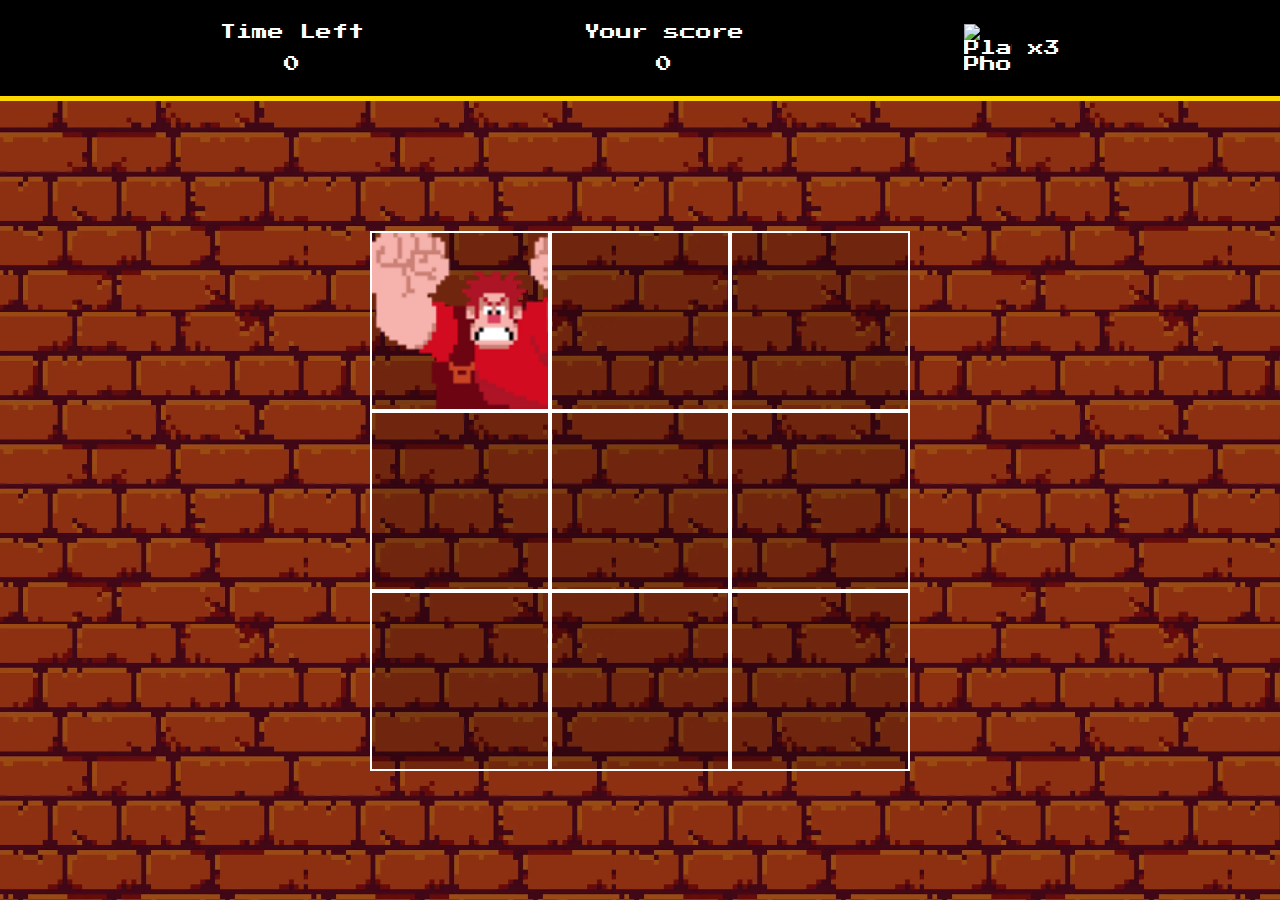
==== detona-ralph/index.html @ e0cd3979 "Criando os paines principais" ====
<!DOCTYPE html>
<html lang="pt-br">

<head>

    <!-- meta confing -->
    <meta charset="UTF-8">
    <meta name="viewport" content="width=device-width, initial-scale=1.0">
    <meta name="description"
        content="Projeto desenvolvido durante o curso Potência Tech iFood - Desenvolvimento de Jogos.">
    <meta name="author" content="Fatima Ferreira">
    <meta name="copyright" content="Todos os direitos livres">
    <meta name="robots" content="index, follow">

    <!-- styles css -->
    <link type="text/css" rel="stylesheet" href="./assets/css/root.css">
    <title>Detona Ralph</title>
</head>

<body>

    <div class="container">
        <header class="menu">
            <div class="menu-time">
                <h2>Time Left</h2>
                <h2>0</h2>
            </div>
            <div class="menu-score">
                <h2>Your score</h2>
                <h2>0</h2>
            </div>
            <div class="menu-lives">
                <img src="/assets/images/player.png" alt="Player Photo">
                <h2>x3</h2>
            </div>
        </header>

        <div class="panel">
            <div class="panel-row">
                <div class="square enemy" id="1"></div>
                <div class="square" id="2"></div>
                <div class="square" id="3"></div>
            </div>
            <div class="panel-row">
                <div class="square" id="4"></div>
                <div class="square" id="5"></div>
                <div class="square" id="6"></div>
            </div>
            <div class="panel-row">
                <div class="square" id="7"></div>
                <div class="square" id="8"></div>
                <div class="square" id="9"></div>
            </div>
        </div>
    </div>

    <!-- scripts -->
    <script defer src="./assets/js/engine.js"></script>
</body>

</html>
---- detona-ralph/assets/css/root.css ----
/* reset */
@import "minireset.min.css";

/* variables */
@import "variables.css";

/* main */
@import "main.css";
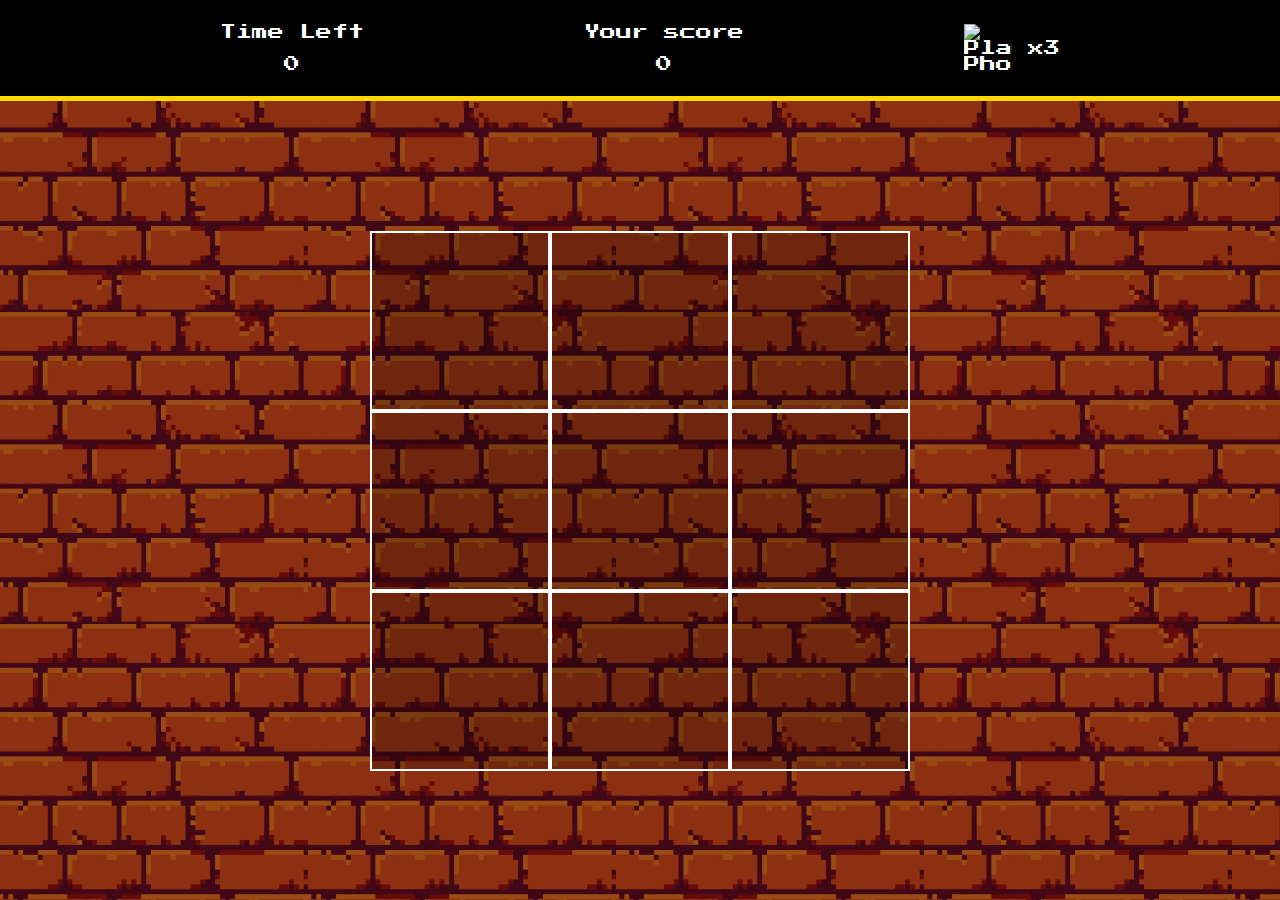
==== commit af314f47: "Implementando actions" ====
--- a/detona-ralph/index.html
+++ b/detona-ralph/index.html
@@ -23,21 +23,21 @@
         <header class="menu">
             <div class="menu-time">
                 <h2>Time Left</h2>
-                <h2>0</h2>
+                <h2 id="time">0</h2>
             </div>
             <div class="menu-score">
                 <h2>Your score</h2>
-                <h2>0</h2>
+                <h2 id="score">0</h2>
             </div>
             <div class="menu-lives">
                 <img src="/assets/images/player.png" alt="Player Photo">
-                <h2>x3</h2>
+                <h2 id="lives">x3</h2>
             </div>
         </header>
 
         <div class="panel">
             <div class="panel-row">
-                <div class="square enemy" id="1"></div>
+                <div class="square" id="1"></div>
                 <div class="square" id="2"></div>
                 <div class="square" id="3"></div>
             </div>
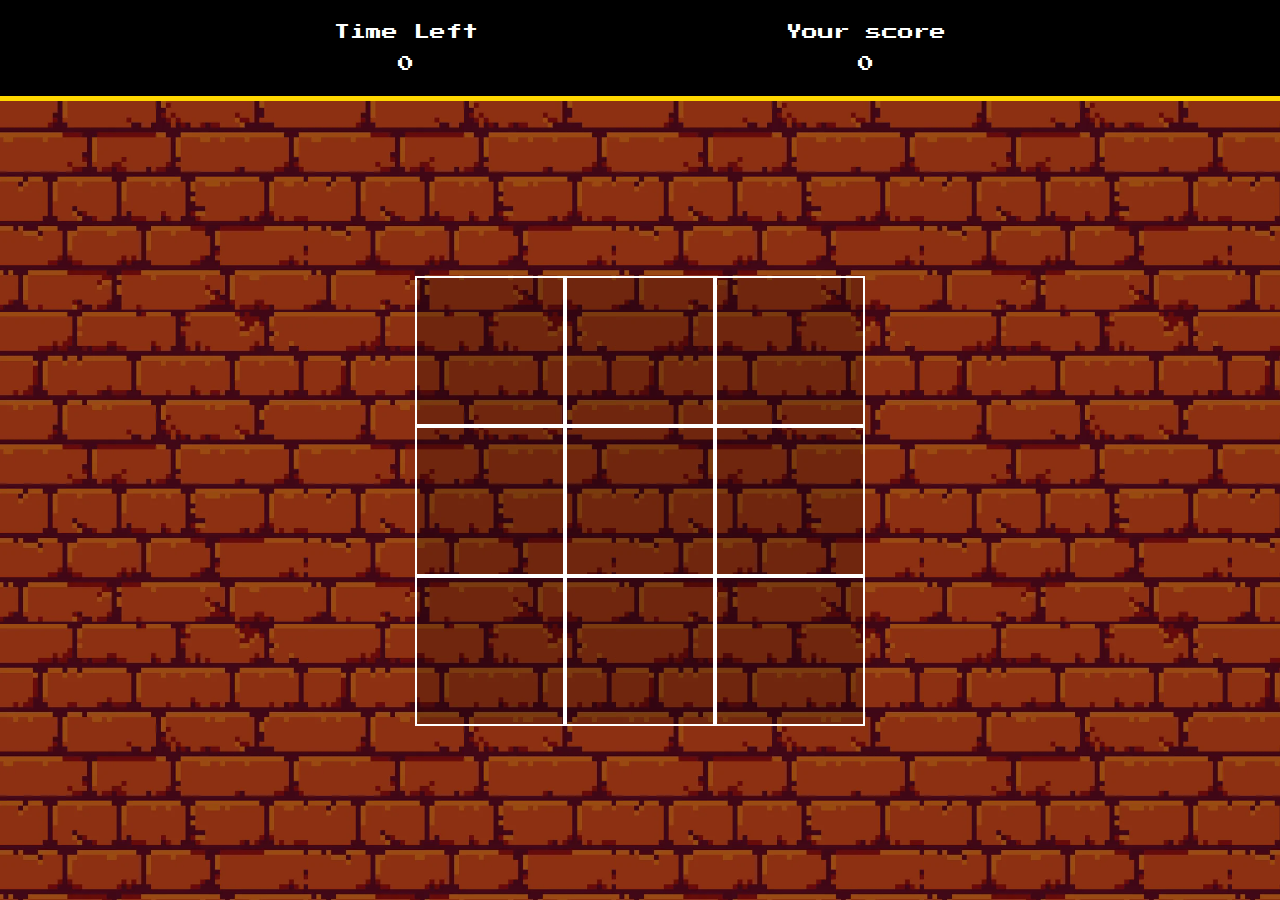
==== commit 6009d711: "Projeto concluido!" ====
--- a/detona-ralph/index.html
+++ b/detona-ralph/index.html
@@ -29,27 +29,29 @@
                 <h2>Your score</h2>
                 <h2 id="score">0</h2>
             </div>
-            <div class="menu-lives">
+            <!-- <div class="menu-lives">
                 <img src="/assets/images/player.png" alt="Player Photo">
                 <h2 id="lives">x3</h2>
-            </div>
+            </div> -->
         </header>
 
         <div class="panel">
-            <div class="panel-row">
-                <div class="square" id="1"></div>
-                <div class="square" id="2"></div>
-                <div class="square" id="3"></div>
-            </div>
-            <div class="panel-row">
-                <div class="square" id="4"></div>
-                <div class="square" id="5"></div>
-                <div class="square" id="6"></div>
-            </div>
-            <div class="panel-row">
-                <div class="square" id="7"></div>
-                <div class="square" id="8"></div>
-                <div class="square" id="9"></div>
+            <div class="panel-container">
+                <div class="panel-row">
+                    <div class="square" id="1"></div>
+                    <div class="square" id="2"></div>
+                    <div class="square" id="3"></div>
+                </div>
+                <div class="panel-row">
+                    <div class="square" id="4"></div>
+                    <div class="square" id="5"></div>
+                    <div class="square" id="6"></div>
+                </div>
+                <div class="panel-row">
+                    <div class="square" id="7"></div>
+                    <div class="square" id="8"></div>
+                    <div class="square" id="9"></div>
+                </div>
             </div>
         </div>
     </div>
